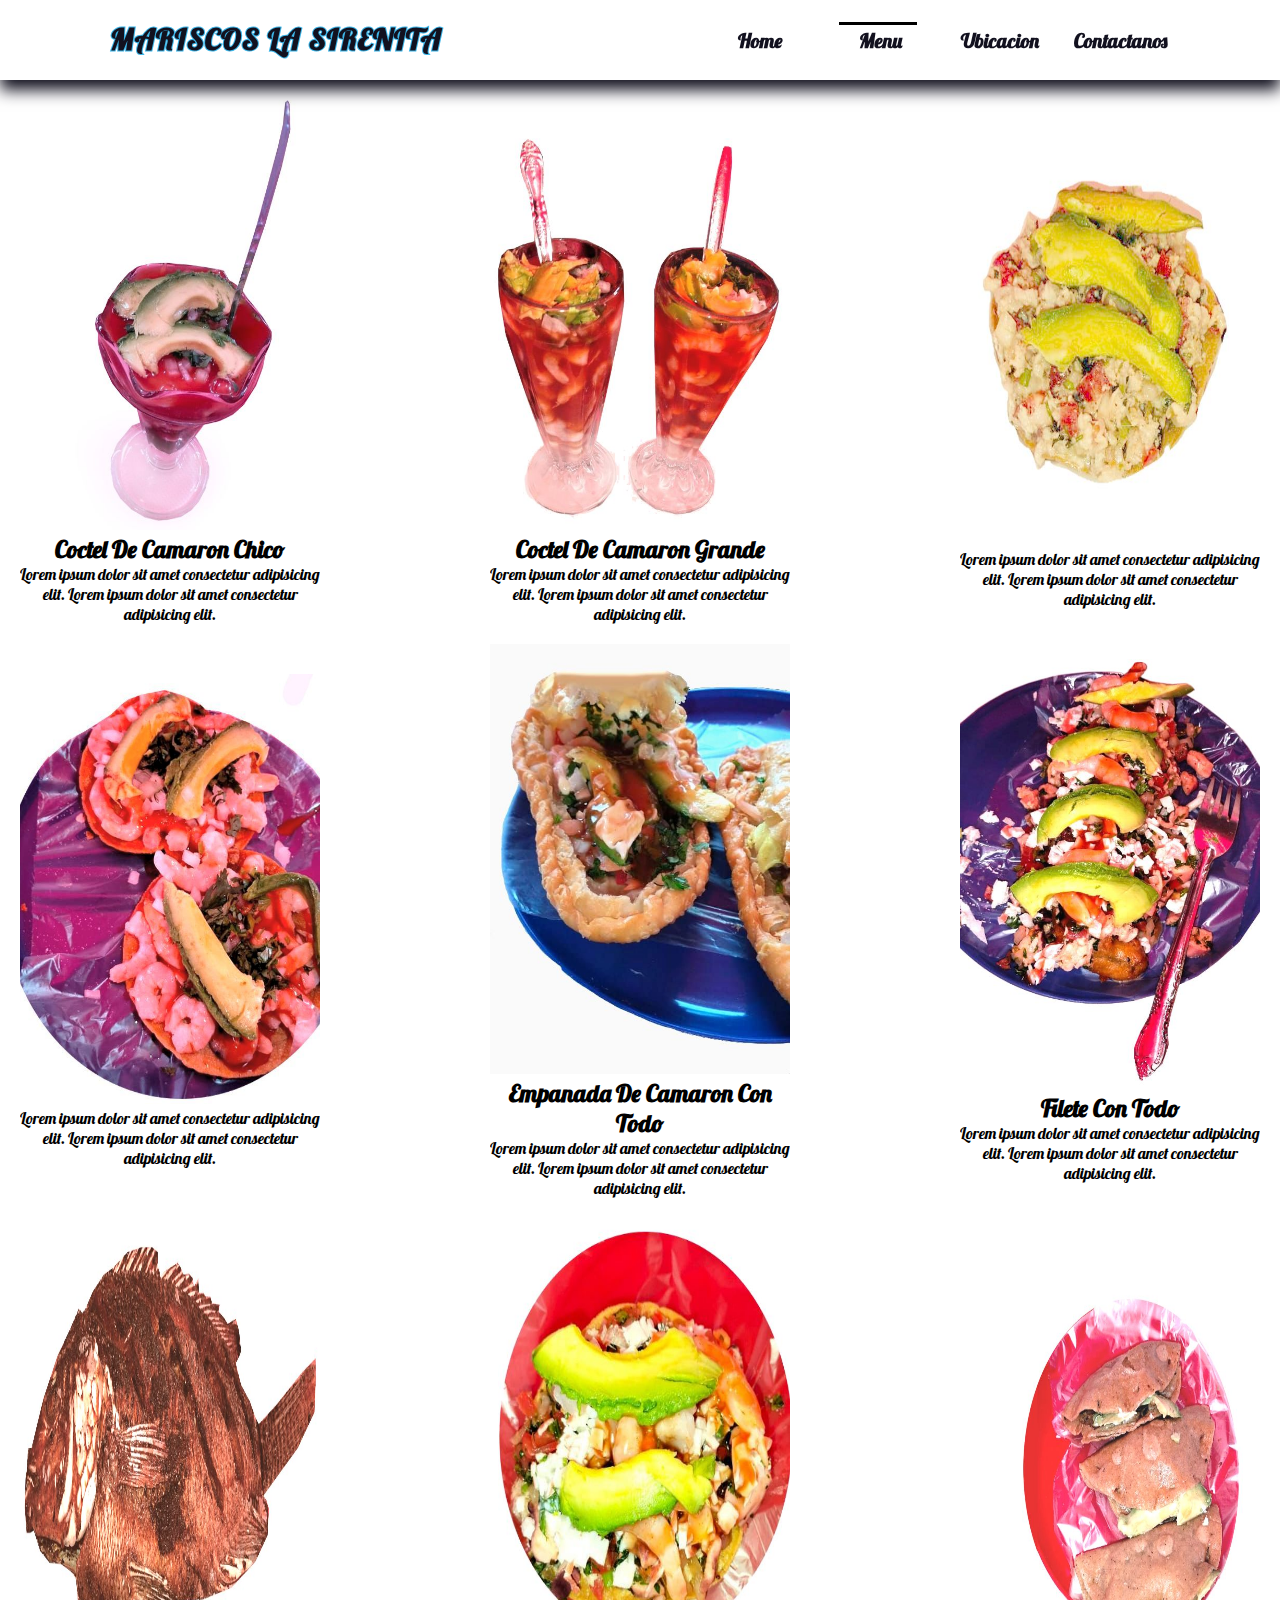
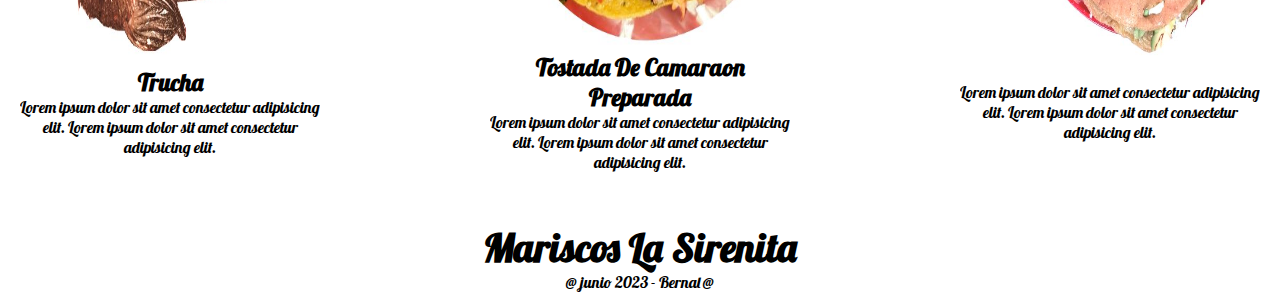
==== Menu/index.html @ ed4a5029 "Add files via upload" ====
<!DOCTYPE html>
<html lang="en">
<head>
    <meta charset="UTF-8">
    <meta name="viewport" content="width=device-width, initial-scale=1.0">
    <title>Menu</title>
    <link rel="stylesheet" href="../css/index.css">
    <!-- google fonts -->
    <link rel="preconnect" href="https://fonts.googleapis.com">
    <link rel="preconnect" href="https://fonts.gstatic.com" crossorigin>
    <link href="https://fonts.googleapis.com/css2?family=Lobster&display=swap" rel="stylesheet">
</head>
<body>
    <header>
        <nav>
            <a href="./index.html">
                <div class="logo-title">
                    <h2>MARISCOS LA SIRENITA</h2>
                    <h2>MARISCOS LA SIRENITA</h2>
                </div>
            </a>
            <ul class="menu">
                <li><a href="../">Home</a></li>
                <li class="active"><a href="#">Menu</a></li>
                <li><a href="../Ubicacion/index.php">Ubicacion</a></li>
                <li><a onclick="enviarMensaje()">Contactanos</a></li>
            </ul>

            <div class="icon-menu">
                <label class="icon">Menu</label>
            </div>

        </nav>
    </header>
    <!-- contenido -->
    <div class="menu-img">
        <div class="card-menu">
            <img src="../img/WhatsApp Image 2023-05-29 at 8.26.29 PM (5).jpeg" alt="">
            <h2>Coctel de camaron Chico</h2>
            <p>Lorem ipsum dolor sit amet consectetur adipisicing elit.
                Lorem ipsum dolor sit amet consectetur adipisicing elit.
            </p>
        </div>
        <!-- -------------------------finish card-img---------------------- -->

        <div class="card-menu">
            <img src="../img/WhatsApp Image 2023-05-29 at 8.26.29 PM (14).jpeg" alt="">
            <h2>Coctel de camaron Grande</h2>
            <p>Lorem ipsum dolor sit amet consectetur adipisicing elit.
                Lorem ipsum dolor sit amet consectetur adipisicing elit.
            </p>
        </div>
        <!-- -------------------------finish card-img---------------------- -->

        <div class="card-menu">
            <img src="../img/1.jpeg" alt="">
            <h2></h2>
            <p>Lorem ipsum dolor sit amet consectetur adipisicing elit.
                Lorem ipsum dolor sit amet consectetur adipisicing elit.
            </p>
        </div>
        <!-- -------------------------finish card-img---------------------- -->

        <div class="card-menu">
            <img src="../img/WhatsApp Image 2023-05-29 at 8.26.29 PM (1).jpeg" alt="">
            <h2></h2>
            <p>Lorem ipsum dolor sit amet consectetur adipisicing elit.
                Lorem ipsum dolor sit amet consectetur adipisicing elit.
            </p>
        </div>
        <!-- -------------------------finish card-img---------------------- -->

        <div class="card-menu">
            <img src="../img/WhatsApp Image 2023-05-29 at 8.26.29 PM (7).jpeg" alt="">
            <h2>empanada de camaron con todo</h2>
            <p>Lorem ipsum dolor sit amet consectetur adipisicing elit.
                Lorem ipsum dolor sit amet consectetur adipisicing elit.
            </p>
        </div>
        <!-- -------------------------finish card-img---------------------- -->

        <div class="card-menu">
            <img src="../img/WhatsApp Image 2023-05-29 at 8.26.29 PM (12).jpeg" alt="">
            <h2>Filete Con todo</h2>
            <p>Lorem ipsum dolor sit amet consectetur adipisicing elit.
                Lorem ipsum dolor sit amet consectetur adipisicing elit.
            </p>
        </div>
        <!-- -------------------------finish card-img---------------------- -->

        <div class="card-menu">
            <img src="../img/d70a8048-ff90-4c61-8dbe-b39a64e9e90e.jpg" alt="">
            <h2>Trucha</h2>
            <p>Lorem ipsum dolor sit amet consectetur adipisicing elit.
                Lorem ipsum dolor sit amet consectetur adipisicing elit.
            </p>
        </div>
        <!-- -------------------------finish card-img---------------------- -->

        <div class="card-menu">
            <img src="../img/WhatsApp Image 2023-05-29 at 8.26.29 PM (13).jpeg" alt="">
            <h2>Tostada de camaraon preparada</h2>
            <p>Lorem ipsum dolor sit amet consectetur adipisicing elit.
                Lorem ipsum dolor sit amet consectetur adipisicing elit.
            </p>
        </div>
        <!-- -------------------------finish card-img---------------------- -->

        <div class="card-menu">
            <img src="../img/WhatsApp Image 2023-05-29 at 8.26.29 PM (15).jpeg" alt="">
            <h2></h2>
            <p>Lorem ipsum dolor sit amet consectetur adipisicing elit.
                Lorem ipsum dolor sit amet consectetur adipisicing elit.
            </p>
        </div>
        <!-- -------------------------finish card-img---------------------- -->

    </div>


    <footer>
        <h1>mariscos la sirenita</h1>
        <div class="footer-info">

        </div>
        <div class="info-tekken">
            @ junio 2023 - Bernal @
        </div>
    </footer>


    <script src="../js/menu.js"></script>

</body>
</html>
---- css/index.css ----
/* -----------------------------footer and nav---------------------------------- */
/* google fonts */

@import url('https://fonts.googleapis.com/css2?family=Cedarville+Cursive&display=swap');

*,
* {
    margin: 0;
    padding: 0;
    box-sizing: border-box;
    font-family: 'Lobster', cursive;
}


/* colores */

:root {
    --color_letra: rgba(62, 182, 232, 1);
    --blanco: #fff;
    --negro: rgba(0, 0, 0, 1);
    --color_image: rgba(18, 17, 31, 1);
    --gris: #888888;
}


/* header */

header {
    background-color: #fff;
    width: 100%;
    height: 80px;
    box-shadow: 0px 10px 15px 0px var(--color_image);
    display: flex;
    justify-content: center;
    align-items: center;
    position: fixed;
    z-index: 10;
}

nav img {
    width: 80px;
    height: 100%;
}

nav {
    width: 100%;
    height: 40px;
    display: flex;
    justify-content: space-around;
    align-items: center;
}

.logo-title {
    width: 380px;
    height: 30px;
    text-align: center;
}

.logo-title h2 {
    position: absolute;
    color: var(--color_letra);
    letter-spacing: 1px;
    font-size: 30px;
    top: 20px;
}

.logo-title h2:nth-child(1) {
    color: transparent;
    -webkit-text-stroke: 2px var(--color_letra);
}

.logo-title h2:nth-child(2) {
    color: var(--color_image);
    animation: logo 3s infinite;
}


/* animation Logo */



.menu {
    display: flex;
    gap: 20px;
    animation: responceMenu 2s ease;
}


.menu li {
    list-style: none;
    width: 100px;
    text-align: center;
}

.active {
    width: 100px;
    box-shadow: -2px -17px 0px -11px var(--negro);
}

.menu li:hover {
    box-shadow: 0px -5px 0px 0px var(--negro);
}

nav a {
    text-decoration: none;
    color: var(--color_image);
    font-size: 20px;
    font-weight: bold;
    cursor: pointer;
}

.menu li a:hover {
    color: var(--color_letra);
}



/* --------------------------------------INDEX CONTENT --------------------------------- */
.contenido-principal {
    position: absolute;
    top: 80px;
    background-image: url("../img/generate\ a\ logo\ 1.png");
    background-repeat: no-repeat;
    background-size: 100% auto;
    filter: blur(7px);
    width: 100%;
    min-height: 500px;
    max-height: 800px;
}

.principio {
    width: 100%;
    max-height: 800px;
    min-height: 500px;
    position: relative;
    z-index: 1;
    top: 80px;
    display: flex;
    flex-direction: column;
    justify-content: center;
    align-items: center;
    color: #fff;
    text-align: center;
}

.principio h1 {
    font-size: 4rem;
    text-transform: capitalize;
    text-shadow: rgb(0, 0, 0) 4px 0px 0px, rgb(0, 0, 0) 3.87565px 0.989616px 0px, rgb(0, 0, 0) 3.51033px 1.9177px 0px, rgb(0, 0, 0) 2.92676px 2.72656px 0px, rgb(0, 0, 0) 2.16121px 3.36588px 0px, rgb(0, 0, 0) 1.26129px 3.79594px 0px, rgb(0, 0, 0) 0.282949px 3.98998px 0px, rgb(0, 0, 0) -0.712984px 3.93594px 0px, rgb(0, 0, 0) -1.66459px 3.63719px 0px, rgb(0, 0, 0) -2.51269px 3.11229px 0px, rgb(0, 0, 0) -3.20457px 2.39389px 0px, rgb(0, 0, 0) -3.69721px 1.52664px 0px, rgb(0, 0, 0) -3.95997px 0.56448px 0px, rgb(0, 0, 0) -3.97652px -0.432781px 0px, rgb(0, 0, 0) -3.74583px -1.40313px 0px, rgb(0, 0, 0) -3.28224px -2.28625px 0px, rgb(0, 0, 0) -2.61457px -3.02721px 0px, rgb(0, 0, 0) -1.78435px -3.57996px 0px, rgb(0, 0, 0) -0.843183px -3.91012px 0px, rgb(0, 0, 0) 0.150409px -3.99717px 0px, rgb(0, 0, 0) 1.13465px -3.8357px 0px, rgb(0, 0, 0) 2.04834px -3.43574px 0px, rgb(0, 0, 0) 2.83468px -2.82216px 0px, rgb(0, 0, 0) 3.44477px -2.03312px 0px, rgb(0, 0, 0) 3.84068px -1.11766px 0px, rgb(0, 0, 0) 3.9978px -0.132717px 0px;
}

.principio p {
    width: 80%;
    font-size: 2rem;
}

.pagotarjeta {
    width: 100%;
    height: 100%;
    margin-top: 130px;
    padding: 15px;
}

.pagotarjeta h2{
    font-size: 35px;
    padding: 10px 0px 20px 30px;
}

.service {
    width: 100%;
    height: 100%;
    display: grid;
    grid-template-columns: repeat(2, 1fr);
    gap: 20px;
    place-items: center;
}



.service section {
    display: flex;
    flex-direction: column;
    justify-content: center;
    align-items: center;
    row-gap: 10px;
    height: 450px;
}

.service section img {
    width: 400px;
    height: 250px;
}

.datos-service {
    display: grid;
    place-items: center;
    height: 100%;
}

.datos-service2 {
    display: grid;
    place-items: center;
    height: 80%;
}

.service button {
    grid-column: 1/3;
    width: 200px;
    font-size: 20px;
    padding: 10px 30px;
    border: none;
    border-radius: 20px;
    background-color: transparent;
    box-shadow: 0px 1px 10px 2px rgb(0, 0, 0);
}

@media (max-width: 550px) {
    .service {
        grid-template-columns: 1fr;

    }

    .service button {
        grid-column: 1/2;
        grid-row: 2/3;
    }
}

.min-menu {
    border-top: 2px solid black;
    position: relative;
    width: 100%;
    height: 100%;
    display: flex;
    flex-wrap: wrap;
    justify-content: space-evenly;
    align-items: center;
    gap: 25px;
    margin-bottom: 20px;
}

.imagen {
    width: 320px;
}

.min-menu .imagen img {
    width: 100%;
    height: 450px;
}

.min-menu .imagen h2 {
    text-align: center;
}

.min-menu section {
    width: 100%;
    display: flex;
    justify-content: center;
    align-items: center;
}

.min-menu button {
    font-size: 3rem;
    width: 300px;
    height: 100px;
    border-radius: 50px;
    background-color: #fff;
    order: 5;
}

.min-menu button:hover {
    font-weight: bold;
    box-shadow: 0 1px 10px 3px rgb(0, 238, 255);
    background-color: #fff;
}


/* -------------------------------------------ubicacion------------------ */

.mapa {
    top: 100px;
    position: absolute;
    width: 100%;
    height: 100vh;
    text-align: center;
    z-index: -1;
}

iframe {
    width: 100%;
}


/* -------------------------------------footer--------------------------- */

footer {
    width: 100%;
    height: 80px;
    text-align: center;
}

footer h1 {
    text-transform: capitalize;
    font-size: 40px;
}

.info-tekken {
    width: 100%;
    text-align: center;
}

.info-tekken h3 {
    order: 100;
}


@keyframes logo {

    0%,
    100% {
        clip-path: polygon(0% 45%, 16% 44%, 33% 50%, 54% 60%, 70% 61%, 84% 59%, 100% 52%, 100% 100%, 0% 100%);
    }

    50% {
        clip-path: polygon(0% 60%, 15% 65%, 34% 66%, 51% 62%, 67% 50%, 84% 45%, 100% 46%, 100% 100%, 0% 100%);
    }
}

@keyframes responceMenu {
    from {
        transform: translateX(-200px);
    }
}

/* responce pag */


/* menu */


@media (max-width: 900px) {
    .menu li {
        box-shadow: none;
        height: 50px;
        padding-top: 20px;
    }

    .menu-response {
        background-color: var(--blanco);
        position: absolute;
        width: 200px;
        height: 100vh;
        flex-direction: column;
        top: 80px;
        left: 0;
        align-items: center;
        box-shadow: 7px 3px 5px 0px var(--color_letra);
    }

    .menu {
        display: none;
    }
}

.icon-menu .icon {
    font-size: 40px;
}

@media (min-width: 900px) {
    .icon-menu {
        display: none;
    }
}

@media (max-width: 520px) {
    .logo-title {
        width: 300px;
    }

    .logo-title h2 {
        font-size: 25px;
    }

    .contenido-principal {
        background-image: url("../img/WhatsApp\ Image\ 2023-05-29\ at\ 8.26.29\ PM\ \(14\).jpeg");
    }

    .principio p {
        text-shadow: rgb(0, 0, 0) 4px 0px 0px, rgb(0, 0, 0) 3.87565px 0.989616px 0px, rgb(0, 0, 0) 3.51033px 1.9177px 0px, rgb(0, 0, 0) 2.92676px 2.72656px 0px, rgb(0, 0, 0) 2.16121px 3.36588px 0px, rgb(0, 0, 0) 1.26129px 3.79594px 0px, rgb(0, 0, 0) 0.282949px 3.98998px 0px, rgb(0, 0, 0) -0.712984px 3.93594px 0px, rgb(0, 0, 0) -1.66459px 3.63719px 0px, rgb(0, 0, 0) -2.51269px 3.11229px 0px, rgb(0, 0, 0) -3.20457px 2.39389px 0px, rgb(0, 0, 0) -3.69721px 1.52664px 0px, rgb(0, 0, 0) -3.95997px 0.56448px 0px, rgb(0, 0, 0) -3.97652px -0.432781px 0px, rgb(0, 0, 0) -3.74583px -1.40313px 0px, rgb(0, 0, 0) -3.28224px -2.28625px 0px, rgb(0, 0, 0) -2.61457px -3.02721px 0px, rgb(0, 0, 0) -1.78435px -3.57996px 0px, rgb(0, 0, 0) -0.843183px -3.91012px 0px, rgb(0, 0, 0) 0.150409px -3.99717px 0px, rgb(0, 0, 0) 1.13465px -3.8357px 0px, rgb(0, 0, 0) 2.04834px -3.43574px 0px, rgb(0, 0, 0) 2.83468px -2.82216px 0px, rgb(0, 0, 0) 3.44477px -2.03312px 0px, rgb(0, 0, 0) 3.84068px -1.11766px 0px, rgb(0, 0, 0) 3.9978px -0.132717px 0px;
    }
}

@media (max-width: 380px) {
    nav {
        height: 100%;
    }

    .logo-title {
        width: 200px;
        height: 100%;
    }

    .logo-title h2 {
        width: 200px;
        height: 100%;
        font-size: 20px;
        display: flex;
        justify-content: center;
        flex-wrap: wrap;
    }
}


@media (max-width: 280px) {
    .logo-title {
        width: 150px;
        height: 90px;
    }

    .logo-title h2 {
        top: 5px;
        width: 120px;
    }
}


/* --------------------------------------menu-------------------------- */
.menu-img {
    width: 100%;
    position: relative;
    top: 100px;
    display: flex;
    justify-content: space-between;
    align-items: center;
    flex-wrap: wrap;
    gap: 20px;
    padding: 0px 20px;
    margin-bottom: 150px;
}

.card-menu {
    width: 300px;
    text-align: center;
    animation: cardimg 3s ease;
    overflow: hidden;
}

.card-menu h2 {
    text-transform: capitalize;
}

.card-menu img {
    overflow: hidden;
    width: 100%;
    height: 430px;
}

@keyframes cardimg {

    0%,
    50% {
        opacity: 0;
        transform: translateX(-150px);
    }

    75% {
        transform: rotate(45deg);
    }

    100% {
        transform: translateX(0px);
        opacity: 1;
    }
}
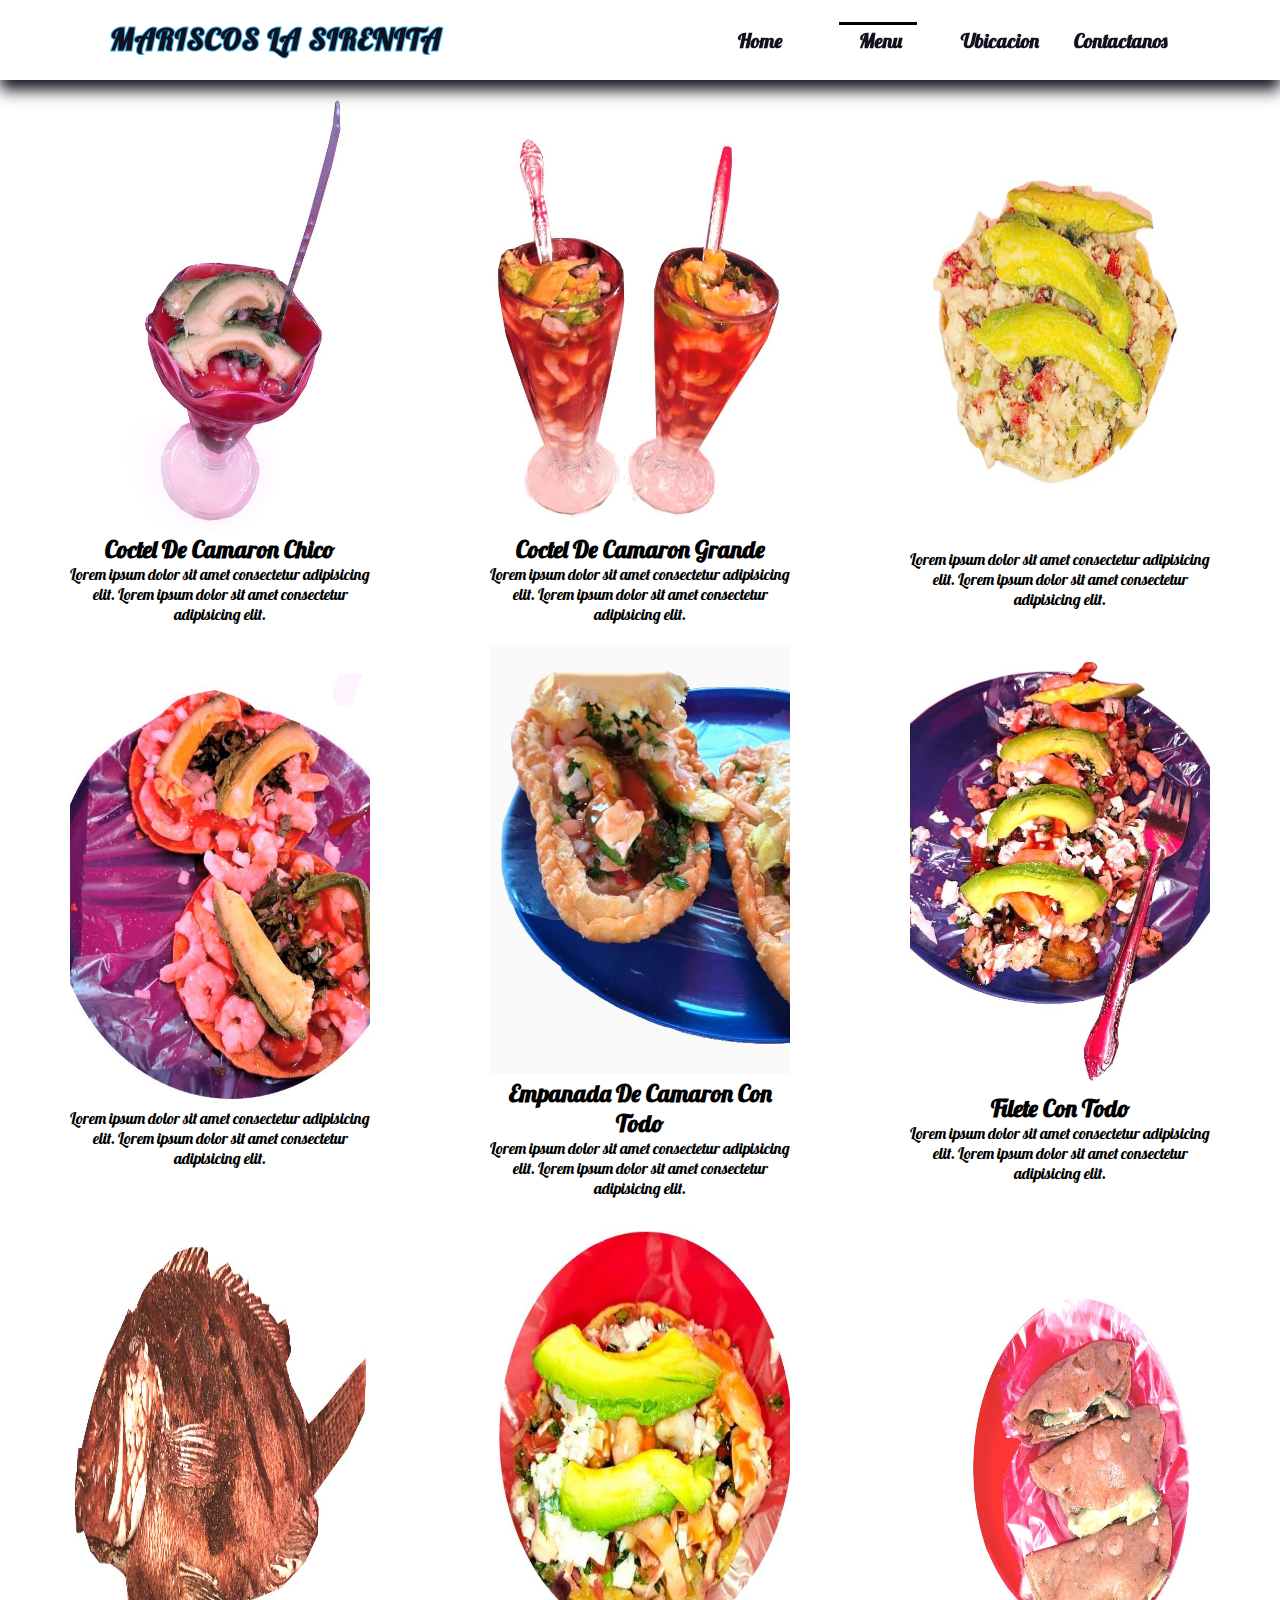
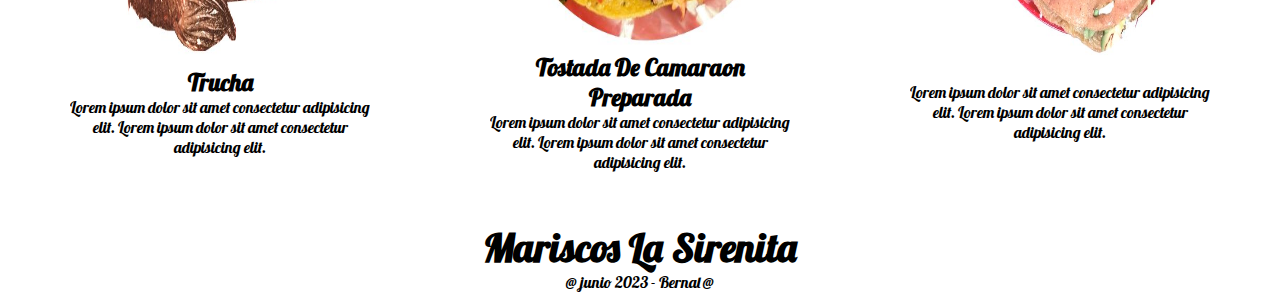
==== commit 5f318f0d: "Update index.html" ====
--- a/Menu/index.html
+++ b/Menu/index.html
@@ -22,7 +22,7 @@
             <ul class="menu">
                 <li><a href="../">Home</a></li>
                 <li class="active"><a href="#">Menu</a></li>
-                <li><a href="../Ubicacion/index.php">Ubicacion</a></li>
+                <li><a href="../Ubicacion/index.html">Ubicacion</a></li>
                 <li><a onclick="enviarMensaje()">Contactanos</a></li>
             </ul>
 
@@ -132,4 +132,4 @@
     <script src="../js/menu.js"></script>
 
 </body>
-</html>+</html>
--- a/css/index.css
+++ b/css/index.css
@@ -430,7 +430,7 @@
     position: relative;
     top: 100px;
     display: flex;
-    justify-content: space-between;
+    justify-content: space-around;
     align-items: center;
     flex-wrap: wrap;
     gap: 20px;
@@ -471,4 +471,4 @@
         transform: translateX(0px);
         opacity: 1;
     }
-}+}
